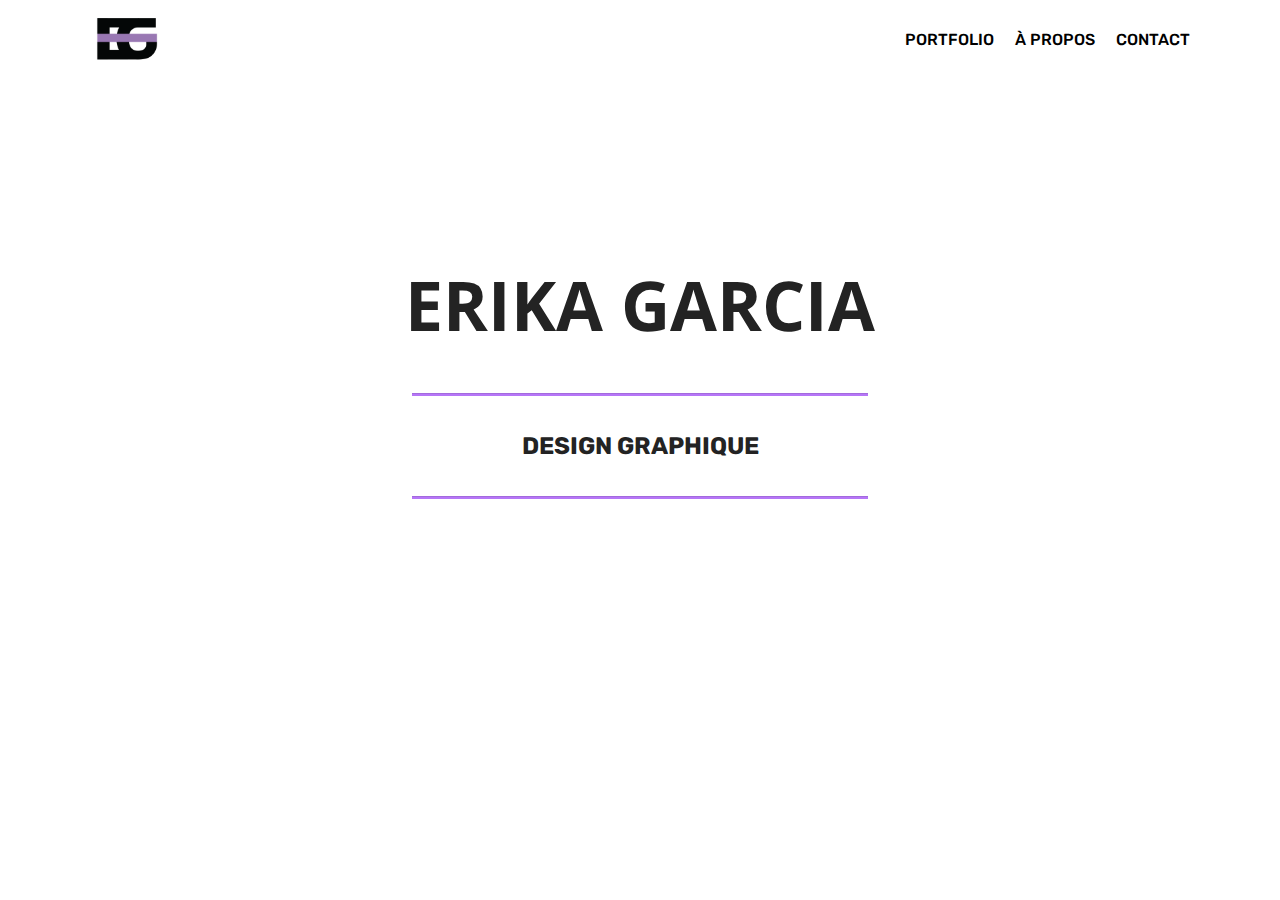
==== index.html @ 72aac20f "create github pages" ====
<!DOCTYPE html>
<html >
<head>
  <!-- Site made with Mobirise Website Builder v4.8.6, https://mobirise.com -->
  <meta charset="UTF-8">
  <meta http-equiv="X-UA-Compatible" content="IE=edge">
  <meta name="generator" content="Mobirise v4.8.6, mobirise.com">
  <meta name="viewport" content="width=device-width, initial-scale=1, minimum-scale=1">
  <link rel="shortcut icon" href="assets/images/plan-de-travail-1-134x95.png" type="image/x-icon">
  <meta name="description" content="">
  <title>Home</title>
  <link rel="stylesheet" href="assets/tether/tether.min.css">
  <link rel="stylesheet" href="assets/bootstrap/css/bootstrap.min.css">
  <link rel="stylesheet" href="assets/bootstrap/css/bootstrap-grid.min.css">
  <link rel="stylesheet" href="assets/bootstrap/css/bootstrap-reboot.min.css">
  <link rel="stylesheet" href="assets/dropdown/css/style.css">
  <link rel="stylesheet" href="assets/theme/css/style.css">
  <link rel="stylesheet" href="assets/mobirise/css/mbr-additional.css" type="text/css">
  
  
  
</head>
<body>
  <section class="menu cid-r9tg5nKWiD" once="menu" id="menu2-1a">

    

    <nav class="navbar navbar-expand beta-menu navbar-dropdown align-items-center navbar-toggleable-sm">
        <button class="navbar-toggler navbar-toggler-right" type="button" data-toggle="collapse" data-target="#navbarSupportedContent" aria-controls="navbarSupportedContent" aria-expanded="false" aria-label="Toggle navigation">
            <div class="hamburger">
                <span></span>
                <span></span>
                <span></span>
                <span></span>
            </div>
        </button>
        <div class="menu-logo">
            <div class="navbar-brand">
                <span class="navbar-logo">
                    <a href="index.html">
                        <img src="assets/images/plan-de-travail-1-134x95.png" alt="Mobirise" title="" style="height: 4rem;">
                    </a>
                </span>
                
            </div>
        </div>
        <div class="collapse navbar-collapse" id="navbarSupportedContent">
            <ul class="navbar-nav nav-dropdown nav-right" data-app-modern-menu="true"><li class="nav-item">
                    <a class="nav-link link text-black display-4" href="page1.html">
                        PORTFOLIO</a>
                </li><li class="nav-item"><a class="nav-link link text-black display-4" href="page13.html">À PROPOS</a></li>
                <li class="nav-item">
                    <a class="nav-link link text-black display-4" href="page11.html">
                        CONTACT</a>
                </li></ul>
            
        </div>
    </nav>
</section>

<section class="engine"><a href="https://mobirise.info/o">free portfolio web templates</a></section><section class="mbr-section content4 cid-r9tnCKZY0Q" id="content4-1q">

    

    <div class="container">
        <div class="media-container-row">
            <div class="title col-12 col-md-8">
                
                
                
            </div>
        </div>
    </div>
</section>

<section class="mbr-section content4 cid-r9tng0NSpB" id="content4-1o">

    

    <div class="container">
        <div class="media-container-row">
            <div class="title col-12 col-md-8">
                <h2 class="align-center pb-3 mbr-fonts-style display-1"><strong>
                    ERIKA GARCIA</strong></h2>
                
                
            </div>
        </div>
    </div>
</section>

<section class="mbr-section article content9 cid-r9KPUc6LZG" id="content9-1y">
    
     

    <div class="container">
        <div class="inner-container" style="width: 100%;">
            <hr class="line" style="width: 41%;">
            <div class="section-text align-center mbr-fonts-style display-5"><strong>DESIGN GRAPHIQUE</strong></div>
            <hr class="line" style="width: 41%;">
        </div>
        </div>
</section>

<section class="mbr-section article content1 cid-raI5tGgKW5" id="content2-27">

     

    <div class="container">
        <div class="media-container-row">
            <div class="mbr-text col-12 col-md-8 mbr-fonts-style display-7"></div>
        </div>
    </div>
</section>


  <script src="assets/web/assets/jquery/jquery.min.js"></script>
  <script src="assets/popper/popper.min.js"></script>
  <script src="assets/tether/tether.min.js"></script>
  <script src="assets/bootstrap/js/bootstrap.min.js"></script>
  <script src="assets/smoothscroll/smooth-scroll.js"></script>
  <script src="assets/dropdown/js/script.min.js"></script>
  <script src="assets/touchswipe/jquery.touch-swipe.min.js"></script>
  <script src="assets/theme/js/script.js"></script>
  
  
</body>
</html>
---- assets/dropdown/css/style.css ----
.navbar-dropdown {
  left: 0;
  padding: 0;
  position: absolute;
  right: 0;
  top: 0;
  transition: all 0.45s ease;
  z-index: 1030;
  background: #282828; }
  .navbar-dropdown .navbar-logo {
    margin-right: 0.8rem;
    transition: margin 0.3s ease-in-out;
    vertical-align: middle; }
    .navbar-dropdown .navbar-logo img {
      height: 3.125rem;
      transition: all 0.3s ease-in-out; }
    .navbar-dropdown .navbar-logo.mbr-iconfont {
      font-size: 3.125rem;
      line-height: 3.125rem; }
  .navbar-dropdown .navbar-caption {
    font-weight: 700;
    white-space: normal;
    vertical-align: -4px;
    line-height: 3.125rem !important; }
    .navbar-dropdown .navbar-caption, .navbar-dropdown .navbar-caption:hover {
      color: inherit;
      text-decoration: none; }
  .navbar-dropdown .mbr-iconfont + .navbar-caption {
    vertical-align: -1px; }
  .navbar-dropdown.navbar-fixed-top {
    position: fixed; }
  .navbar-dropdown .navbar-brand span {
    vertical-align: -4px; }
  .navbar-dropdown.bg-color.transparent {
    background: none; }
  .navbar-dropdown.navbar-short .navbar-brand {
    padding: 0.625rem 0; }
    .navbar-dropdown.navbar-short .navbar-brand span {
      vertical-align: -1px; }
  .navbar-dropdown.navbar-short .navbar-caption {
    line-height: 2.375rem !important;
    vertical-align: -2px; }
  .navbar-dropdown.navbar-short .navbar-logo {
    margin-right: 0.5rem; }
    .navbar-dropdown.navbar-short .navbar-logo img {
      height: 2.375rem; }
    .navbar-dropdown.navbar-short .navbar-logo.mbr-iconfont {
      font-size: 2.375rem;
      line-height: 2.375rem; }
  .navbar-dropdown.navbar-short .mbr-table-cell {
    height: 3.625rem; }
  .navbar-dropdown .navbar-close {
    left: 0.6875rem;
    position: fixed;
    top: 0.75rem;
    z-index: 1000; }
  .navbar-dropdown .hamburger-icon {
    content: "";
    display: inline-block;
    vertical-align: middle;
    width: 16px;
    -webkit-box-shadow: 0 -6px 0 1px #282828,0 0 0 1px #282828,0 6px 0 1px #282828;
    -moz-box-shadow: 0 -6px 0 1px #282828,0 0 0 1px #282828,0 6px 0 1px #282828;
    box-shadow: 0 -6px 0 1px #282828,0 0 0 1px #282828,0 6px 0 1px #282828; }

.dropdown-menu .dropdown-toggle[data-toggle="dropdown-submenu"]::after {
  border-bottom: 0.35em solid transparent;
  border-left: 0.35em solid;
  border-right: 0;
  border-top: 0.35em solid transparent;
  margin-left: 0.3rem; }

.dropdown-menu .dropdown-item:focus {
  outline: 0; }

.nav-dropdown {
  font-size: 0.75rem;
  font-weight: 500;
  height: auto !important; }
  .nav-dropdown .nav-btn {
    padding-left: 1rem; }
  .nav-dropdown .link {
    margin: .667em 1.667em;
    font-weight: 500;
    padding: 0;
    transition: color .2s ease-in-out; }
    .nav-dropdown .link.dropdown-toggle {
      margin-right: 2.583em; }
      .nav-dropdown .link.dropdown-toggle::after {
        margin-left: .25rem;
        border-top: 0.35em solid;
        border-right: 0.35em solid transparent;
        border-left: 0.35em solid transparent;
        border-bottom: 0; }
      .nav-dropdown .link.dropdown-toggle[aria-expanded="true"] {
        margin: 0;
        padding: 0.667em 3.263em  0.667em 1.667em; }
  .nav-dropdown .link::after,
  .nav-dropdown .dropdown-item::after {
    color: inherit; }
  .nav-dropdown .btn {
    font-size: 0.75rem;
    font-weight: 700;
    letter-spacing: 0;
    margin-bottom: 0;
    padding-left: 1.25rem;
    padding-right: 1.25rem; }
  .nav-dropdown .dropdown-menu {
    border-radius: 0;
    border: 0;
    left: 0;
    margin: 0;
    padding-bottom: 1.25rem;
    padding-top: 1.25rem;
    position: relative; }
  .nav-dropdown .dropdown-submenu {
    margin-left: 0.125rem;
    top: 0; }
  .nav-dropdown .dropdown-item {
    font-weight: 500;
    line-height: 2;
    padding: 0.3846em 4.615em 0.3846em 1.5385em;
    position: relative;
    transition: color .2s ease-in-out, background-color .2s ease-in-out; }
    .nav-dropdown .dropdown-item::after {
      margin-top: -0.3077em;
      position: absolute;
      right: 1.1538em;
      top: 50%; }
    .nav-dropdown .dropdown-item:focus, .nav-dropdown .dropdown-item:hover {
      background: none; }

@media (max-width: 767px) {
  .nav-dropdown.navbar-toggleable-sm {
    bottom: 0;
    display: none;
    left: 0;
    overflow-x: hidden;
    position: fixed;
    top: 0;
    transform: translateX(-100%);
    -ms-transform: translateX(-100%);
    -webkit-transform: translateX(-100%);
    width: 18.75rem;
    z-index: 999; } }
.nav-dropdown.navbar-toggleable-xl {
  bottom: 0;
  display: none;
  left: 0;
  overflow-x: hidden;
  position: fixed;
  top: 0;
  transform: translateX(-100%);
  -ms-transform: translateX(-100%);
  -webkit-transform: translateX(-100%);
  width: 18.75rem;
  z-index: 999; }

.nav-dropdown-sm {
  display: block !important;
  overflow-x: hidden;
  overflow: auto;
  padding-top: 3.875rem; }
  .nav-dropdown-sm::after {
    content: "";
    display: block;
    height: 3rem;
    width: 100%; }
  .nav-dropdown-sm.collapse.in ~ .navbar-close {
    display: block !important; }
  .nav-dropdown-sm.collapsing, .nav-dropdown-sm.collapse.in {
    transform: translateX(0);
    -ms-transform: translateX(0);
    -webkit-transform: translateX(0);
    transition: all 0.25s ease-out;
    -webkit-transition: all 0.25s ease-out;
    background: #282828; }
  .nav-dropdown-sm.collapsing[aria-expanded="false"] {
    transform: translateX(-100%);
    -ms-transform: translateX(-100%);
    -webkit-transform: translateX(-100%); }
  .nav-dropdown-sm .nav-item {
    display: block;
    margin-left: 0 !important;
    padding-left: 0; }
  .nav-dropdown-sm .link,
  .nav-dropdown-sm .dropdown-item {
    border-top: 1px dotted rgba(255, 255, 255, 0.1);
    font-size: 0.8125rem;
    line-height: 1.6;
    margin: 0 !important;
    padding: 0.875rem 2.4rem 0.875rem 1.5625rem !important;
    position: relative;
    white-space: normal; }
    .nav-dropdown-sm .link:focus, .nav-dropdown-sm .link:hover,
    .nav-dropdown-sm .dropdown-item:focus,
    .nav-dropdown-sm .dropdown-item:hover {
      background: rgba(0, 0, 0, 0.2) !important;
      color: #c0a375; }
  .nav-dropdown-sm .nav-btn {
    position: relative;
    padding: 1.5625rem 1.5625rem 0 1.5625rem; }
    .nav-dropdown-sm .nav-btn::before {
      border-top: 1px dotted rgba(255, 255, 255, 0.1);
      content: "";
      left: 0;
      position: absolute;
      top: 0;
      width: 100%; }
    .nav-dropdown-sm .nav-btn + .nav-btn {
      padding-top: 0.625rem; }
      .nav-dropdown-sm .nav-btn + .nav-btn::before {
        display: none; }
  .nav-dropdown-sm .btn {
    padding: 0.625rem 0; }
  .nav-dropdown-sm .dropdown-toggle[data-toggle="dropdown-submenu"]::after {
    margin-left: .25rem;
    border-top: 0.35em solid;
    border-right: 0.35em solid transparent;
    border-left: 0.35em solid transparent;
    border-bottom: 0; }
  .nav-dropdown-sm .dropdown-toggle[data-toggle="dropdown-submenu"][aria-expanded="true"]::after {
    border-top: 0;
    border-right: 0.35em solid transparent;
    border-left: 0.35em solid transparent;
    border-bottom: 0.35em solid; }
  .nav-dropdown-sm .dropdown-menu {
    margin: 0;
    padding: 0;
    position: relative;
    top: 0;
    left: 0;
    width: 100%;
    border: 0;
    float: none;
    border-radius: 0;
    background: none; }
  .nav-dropdown-sm .dropdown-submenu {
    left: 100%;
    margin-left: 0.125rem;
    margin-top: -1.25rem;
    top: 0; }

.navbar-toggleable-sm .nav-dropdown .dropdown-menu {
  position: absolute; }

.navbar-toggleable-sm .nav-dropdown .dropdown-submenu {
  left: 100%;
  margin-left: 0.125rem;
  margin-top: -1.25rem;
  top: 0; }

.navbar-toggleable-sm.opened .nav-dropdown .dropdown-menu {
  position: relative; }

.navbar-toggleable-sm.opened .nav-dropdown .dropdown-submenu {
  left: 0;
  margin-left: 00rem;
  margin-top: 0rem;
  top: 0; }

.is-builder .nav-dropdown.collapsing {
  transition: none !important; }

/*# sourceMappingURL=style.css.map */
---- assets/theme/css/style.css ----
/*!
 * Mobirise v4 theme (https://mobirise.com/)
 * Copyright 2017 Mobirise
 */section{background-color:#eeeeee}section,.container,.container-fluid{position:relative;word-wrap:break-word}a.mbr-iconfont:hover{text-decoration:none}.article .lead p,.article .lead ul,.article .lead ol,.article .lead pre,.article .lead blockquote{margin-bottom:0}a{font-style:normal;font-weight:400;cursor:pointer}a,a:hover{text-decoration:none}figure{margin-bottom:0}body{color:#232323}h1,h2,h3,h4,h5,h6,.h1,.h2,.h3,.h4,.h5,.h6,.display-1,.display-2,.display-3,.display-4{line-height:1;word-break:break-word;word-wrap:break-word}b,strong{font-weight:bold}blockquote{padding:10px 0 10px 20px;position:relative;border-left:2px solid;border-color:#ff3366}input:-webkit-autofill,input:-webkit-autofill:hover,input:-webkit-autofill:focus,input:-webkit-autofill:active{transition-delay:9999s;transition-property:background-color, color}textarea[type="hidden"]{display:none}body{position:relative}section{background-position:50% 50%;background-repeat:no-repeat;background-size:cover}section .mbr-background-video,section .mbr-background-video-preview{position:absolute;bottom:0;left:0;right:0;top:0}.hidden{visibility:hidden}.mbr-z-index20{z-index:20}/*! Base colors */.mbr-white{color:#ffffff}.mbr-black{color:#000000}.mbr-bg-white{background-color:#ffffff}.mbr-bg-black{background-color:#000000}/*! Text-aligns */.align-left{text-align:left}.align-center{text-align:center}.align-right{text-align:right}@media (max-width: 767px){.align-left,.align-center,.align-right,.mbr-section-btn,.mbr-section-title{text-align:center}}/*! Font-weight  */.mbr-light{font-weight:300}.mbr-regular{font-weight:400}.mbr-semibold{font-weight:500}.mbr-bold{font-weight:700}/*! Media  */.media-size-item{-webkit-flex:1 1 auto;-moz-flex:1 1 auto;-ms-flex:1 1 auto;-o-flex:1 1 auto;flex:1 1 auto}.media-content{-webkit-flex-basis:100%;flex-basis:100%}.media-container-row{display:-ms-flexbox;display:-webkit-flex;display:flex;-webkit-flex-direction:row;-ms-flex-direction:row;flex-direction:row;-webkit-flex-wrap:wrap;-ms-flex-wrap:wrap;flex-wrap:wrap;-webkit-justify-content:center;-ms-flex-pack:center;justify-content:center;-webkit-align-content:center;-ms-flex-line-pack:center;align-content:center;-webkit-align-items:start;-ms-flex-align:start;align-items:start}.media-container-row .media-size-item{width:400px}.media-container-column{display:-ms-flexbox;display:-webkit-flex;display:flex;-webkit-flex-direction:column;-ms-flex-direction:column;flex-direction:column;-webkit-flex-wrap:wrap;-ms-flex-wrap:wrap;flex-wrap:wrap;-webkit-justify-content:center;-ms-flex-pack:center;justify-content:center;-webkit-align-content:center;-ms-flex-line-pack:center;align-content:center;-webkit-align-items:stretch;-ms-flex-align:stretch;align-items:stretch}.media-container-column>*{width:100%}@media (min-width: 992px){.media-container-row{-webkit-flex-wrap:nowrap;-ms-flex-wrap:nowrap;flex-wrap:nowrap}}figure{overflow:hidden}figure[mbr-media-size]{transition:width 0.1s}.mbr-figure img,.mbr-figure iframe{display:block;width:100%}.card{background-color:transparent;border:none}.card-img{text-align:center;flex-shrink:0;-webkit-flex-shrink:0}.media{max-width:100%;margin:0 auto}.mbr-figure{-ms-flex-item-align:center;-ms-grid-row-align:center;-webkit-align-self:center;align-self:center}.media-container>div{max-width:100%}.mbr-figure img,.card-img img{width:100%}@media (max-width: 991px){.media-size-item{width:auto !important}.media{width:auto}.mbr-figure{width:100% !important}}/*! Buttons */.mbr-section-btn{margin-left:-.25rem;margin-right:-.25rem;font-size:0}nav .mbr-section-btn{margin-left:0rem;margin-right:0rem}/*! Btn icon margin */.btn .mbr-iconfont,.btn.btn-sm .mbr-iconfont{cursor:pointer;margin-right:0.5rem}.btn.btn-md .mbr-iconfont,.btn.btn-md .mbr-iconfont{margin-right:0.8rem}.mbr-regular{font-weight:400}.mbr-semibold{font-weight:500}.mbr-bold{font-weight:700}[type="submit"]{-webkit-appearance:none}/*! Full-screen */.mbr-fullscreen .mbr-overlay{min-height:100vh}.mbr-fullscreen{display:flex;display:-webkit-flex;display:-moz-flex;display:-ms-flex;display:-o-flex;align-items:center;-webkit-align-items:center;min-height:100vh;padding-top:3rem;padding-bottom:3rem}/*! Map */.map{height:25rem;position:relative}.map iframe{width:100%;height:100%}.form-asterisk{font-family:initial;position:absolute;top:-2px;font-weight:normal}/*! Scroll to top arrow */.mbr-arrow-up{bottom:25px;right:90px;position:fixed;text-align:right;z-index:5000;color:#ffffff;font-size:32px;transform:rotate(180deg);-webkit-transform:rotate(180deg)}.mbr-arrow-up a{background:rgba(0,0,0,0.2);border-radius:3px;color:#fff;display:inline-block;height:60px;width:60px;outline-style:none !important;position:relative;text-decoration:none;transition:all .3s ease-in-out;cursor:pointer;text-align:center}.mbr-arrow-up a:hover{background-color:rgba(0,0,0,0.4)}.mbr-arrow-up a i{line-height:60px}.mbr-arrow-up-icon{display:block;color:#fff}.mbr-arrow-up-icon::before{content:"\203a";display:inline-block;font-family:serif;font-size:32px;line-height:1;font-style:normal;position:relative;top:6px;left:-4px;-webkit-transform:rotate(-90deg);transform:rotate(-90deg)}/*! Arrow Down */.mbr-arrow{position:absolute;bottom:45px;left:50%;width:60px;height:60px;cursor:pointer;background-color:rgba(80,80,80,0.5);border-radius:50%;-webkit-transform:translateX(-50%);transform:translateX(-50%)}.mbr-arrow>a{display:inline-block;text-decoration:none;outline-style:none;-webkit-animation:arrowdown 1.7s ease-in-out infinite;animation:arrowdown 1.7s ease-in-out infinite}.mbr-arrow>a>i{position:absolute;top:-2px;left:15px;font-size:2rem}@keyframes arrowdown{0%{transform:translateY(0px);-webkit-transform:translateY(0px)}50%{transform:translateY(-5px);-webkit-transform:translateY(-5px)}100%{transform:translateY(0px);-webkit-transform:translateY(0px)}}@-webkit-keyframes arrowdown{0%{transform:translateY(0px);-webkit-transform:translateY(0px)}50%{transform:translateY(-5px);-webkit-transform:translateY(-5px)}100%{transform:translateY(0px);-webkit-transform:translateY(0px)}}@media (max-width: 500px){.mbr-arrow-up{left:50%;right:auto;transform:translateX(-50%) rotate(180deg);-webkit-transform:translateX(-50%) rotate(180deg)}}@keyframes gradient-animation{from{background-position:0% 100%;animation-timing-function:ease-in-out}to{background-position:100% 0%;animation-timing-function:ease-in-out}}@-webkit-keyframes gradient-animation{from{background-position:0% 100%;animation-timing-function:ease-in-out}to{background-position:100% 0%;animation-timing-function:ease-in-out}}.bg-gradient{background-size:200% 200%;animation:gradient-animation 5s infinite alternate;-webkit-animation:gradient-animation 5s infinite alternate}.menu .navbar-brand{display:-webkit-flex}.menu .navbar-brand span{display:flex;display:-webkit-flex}.menu .navbar-brand .navbar-caption-wrap{display:-webkit-flex}.menu .navbar-brand .navbar-logo img{display:-webkit-flex}@media (min-width: 768px) and (max-width: 991px){.menu .navbar-toggleable-sm .navbar-nav{display:-webkit-box;display:-webkit-flex;display:-ms-flexbox}}@media (min-width: 992px){.menu .navbar-nav.nav-dropdown{display:-webkit-flex}.menu .navbar-toggleable-sm .navbar-collapse{display:-webkit-flex !important}}.navbar{display:-webkit-flex;-webkit-flex-wrap:wrap;-webkit-align-items:center;-webkit-justify-content:space-between}.navbar-collapse{-webkit-flex-basis:100%;-webkit-flex-grow:1;-webkit-align-items:center}.nav-dropdown .link{padding:.667em 1.667em !important;margin:0 !important}.nav{display:-webkit-flex;-webkit-flex-wrap:wrap}.row{display:-webkit-flex;-webkit-flex-wrap:wrap}.justify-content-center{-webkit-justify-content:center}.form-inline{display:-webkit-flex;-webkit-flex-flow:row wrap;-webkit-align-items:center}.card-wrapper{flex:1;-webkit-flex:1}.carousel-control{display:-webkit-flex;-webkit-align-items:center;-webkit-justify-content:center}.carousel-controls{display:-webkit-flex}.media{display:-webkit-flex}
/*# sourceMappingURL=style.css.map */
.engine {
	position: absolute;
	text-indent: -2400px;
	text-align: center;
	padding: 0;
	top: 0;
	left: -2400px;
}
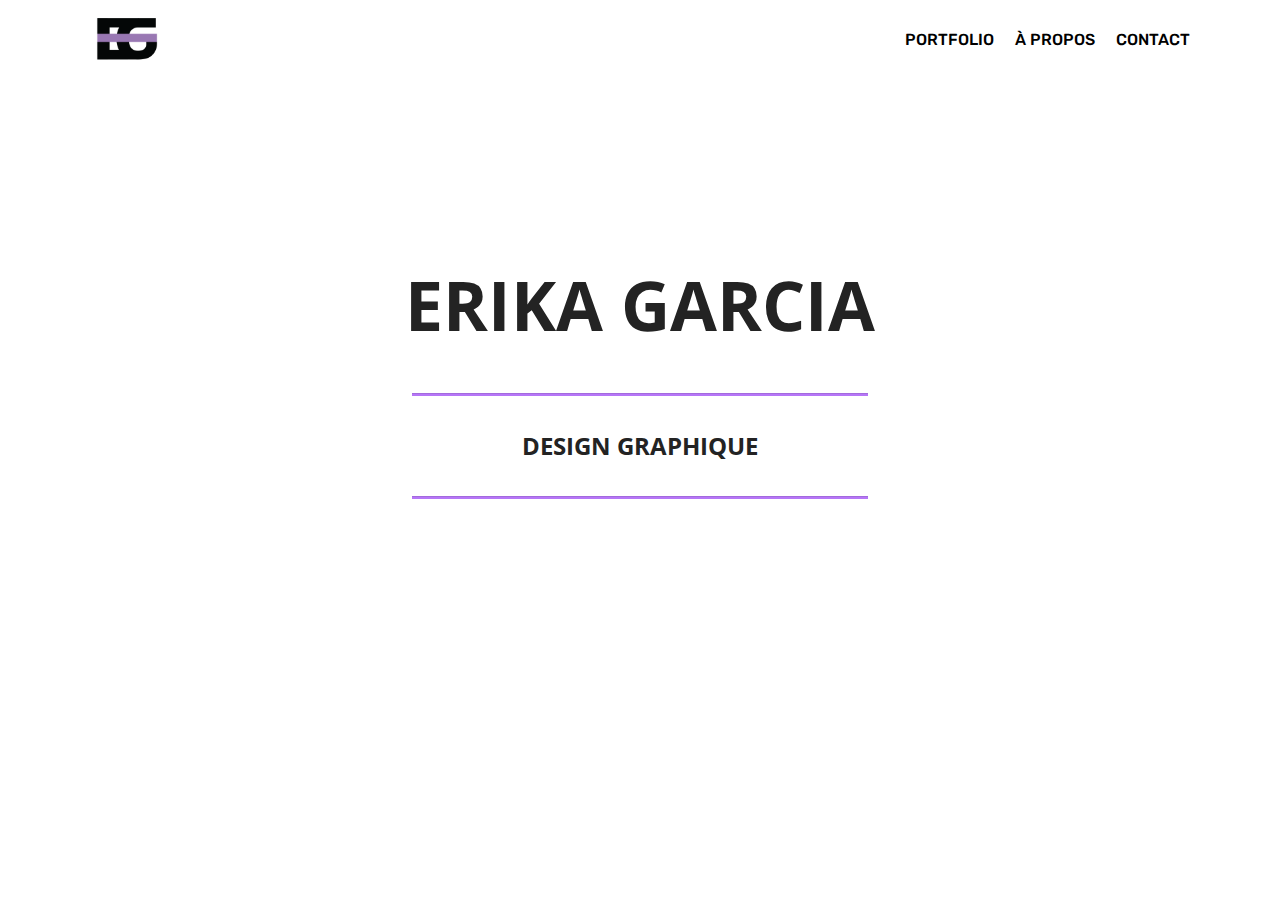
==== commit cfac5e22: "create github pages" ====
--- a/index.html
+++ b/index.html
@@ -58,7 +58,7 @@
     </nav>
 </section>
 
-<section class="engine"><a href="https://mobirise.info/o">free portfolio web templates</a></section><section class="mbr-section content4 cid-r9tnCKZY0Q" id="content4-1q">
+<section class="engine"><a href="https://mobirise.info/k">develop your own website</a></section><section class="mbr-section content4 cid-r9tnCKZY0Q" id="content4-1q">
 
     
 
--- a/assets/mobirise/css/mbr-additional.css
+++ b/assets/mobirise/css/mbr-additional.css
@@ -42,7 +42,7 @@
   font-size: 1.6rem;
 }
 .display-5 {
-  font-family: 'Rubik', sans-serif;
+  font-family: 'Open Sans', sans-serif;
   font-size: 1.5rem;
 }
 .display-5 > .mbr-iconfont {
@@ -2765,6 +2765,15 @@
   transition: 0.2s background ease-in-out;
   background: linear-gradient(to left, #b676f7, #ffffff) !important;
 }
+.cid-raMtZXvwEt {
+  padding-top: 45px;
+  padding-bottom: 0px;
+  background-color: #ffffff;
+}
+.cid-raMtZXvwEt .mbr-text,
+.cid-raMtZXvwEt blockquote {
+  color: #767676;
+}
 .cid-r9tjmQ4BP6 .navbar {
   background: #ffffff;
   transition: none;
@@ -3232,6 +3241,15 @@
   transition: 0.2s background ease-in-out;
   background: linear-gradient(to left, #b676f7, #ffffff) !important;
 }
+.cid-raMurfoZSO {
+  padding-top: 0px;
+  padding-bottom: 0px;
+  background-color: #ffffff;
+}
+.cid-raMurfoZSO .mbr-text,
+.cid-raMurfoZSO blockquote {
+  color: #767676;
+}
 .cid-r9tjBPtisH .navbar {
   background: #ffffff;
   transition: none;
@@ -3699,6 +3717,15 @@
   transition: 0.2s background ease-in-out;
   background: linear-gradient(to left, #b676f7, #ffffff) !important;
 }
+.cid-raMuPMy6nj {
+  padding-top: 15px;
+  padding-bottom: 45px;
+  background-color: #ffffff;
+}
+.cid-raMuPMy6nj .mbr-text,
+.cid-raMuPMy6nj blockquote {
+  color: #767676;
+}
 .cid-r9tjTqTEFh .navbar {
   background: #ffffff;
   transition: none;
@@ -4166,6 +4193,15 @@
   transition: 0.2s background ease-in-out;
   background: linear-gradient(to left, #b676f7, #ffffff) !important;
 }
+.cid-raMv2QsSWl {
+  padding-top: 0px;
+  padding-bottom: 60px;
+  background-color: #ffffff;
+}
+.cid-raMv2QsSWl .mbr-text,
+.cid-raMv2QsSWl blockquote {
+  color: #767676;
+}
 .cid-r9tk40zht3 .navbar {
   background: #ffffff;
   transition: none;
@@ -4633,6 +4669,15 @@
   transition: 0.2s background ease-in-out;
   background: linear-gradient(to left, #b676f7, #ffffff) !important;
 }
+.cid-raMvnG6oe1 {
+  padding-top: 15px;
+  padding-bottom: 45px;
+  background-color: #ffffff;
+}
+.cid-raMvnG6oe1 .mbr-text,
+.cid-raMvnG6oe1 blockquote {
+  color: #767676;
+}
 .cid-r9tki7id6Y .navbar {
   background: #ffffff;
   transition: none;
@@ -5100,6 +5145,15 @@
   transition: 0.2s background ease-in-out;
   background: linear-gradient(to left, #b676f7, #ffffff) !important;
 }
+.cid-raMvzONvxC {
+  padding-top: 30px;
+  padding-bottom: 60px;
+  background-color: #ffffff;
+}
+.cid-raMvzONvxC .mbr-text,
+.cid-raMvzONvxC blockquote {
+  color: #767676;
+}
 .cid-r9tkAmXFBu .navbar {
   background: #ffffff;
   transition: none;
@@ -5570,6 +5624,15 @@
   transition: 0.2s background ease-in-out;
   background: linear-gradient(to left, #b676f7, #ffffff) !important;
 }
+.cid-raMxE8mrX2 {
+  padding-top: 15px;
+  padding-bottom: 60px;
+  background-color: #ffffff;
+}
+.cid-raMxE8mrX2 .mbr-text,
+.cid-raMxE8mrX2 blockquote {
+  color: #767676;
+}
 .cid-r9tkUjED8b .navbar {
   background: #ffffff;
   transition: none;
@@ -6037,6 +6100,15 @@
   transition: 0.2s background ease-in-out;
   background: linear-gradient(to left, #b676f7, #ffffff) !important;
 }
+.cid-raMxNLz4Gs {
+  padding-top: 15px;
+  padding-bottom: 60px;
+  background-color: #ffffff;
+}
+.cid-raMxNLz4Gs .mbr-text,
+.cid-raMxNLz4Gs blockquote {
+  color: #767676;
+}
 .cid-r9tl5QCMfM .navbar {
   background: #ffffff;
   transition: none;
@@ -6504,6 +6576,15 @@
   transition: 0.2s background ease-in-out;
   background: linear-gradient(to left, #b676f7, #ffffff) !important;
 }
+.cid-raMxXAXfjP {
+  padding-top: 0px;
+  padding-bottom: 60px;
+  background-color: #ffffff;
+}
+.cid-raMxXAXfjP .mbr-text,
+.cid-raMxXAXfjP blockquote {
+  color: #767676;
+}
 .cid-r9tg5nKWiD .navbar {
   background: #ffffff;
   transition: none;
@@ -7388,6 +7469,15 @@
   transition: 0.2s background ease-in-out;
   background: linear-gradient(to left, #554346, #45505b) !important;
 }
+.cid-raMy4ADTwc {
+  padding-top: 15px;
+  padding-bottom: 60px;
+  background-color: #ffffff;
+}
+.cid-raMy4ADTwc .mbr-text,
+.cid-raMy4ADTwc blockquote {
+  color: #767676;
+}
 .cid-r9tg5nKWiD .navbar {
   background: #ffffff;
   transition: none;
